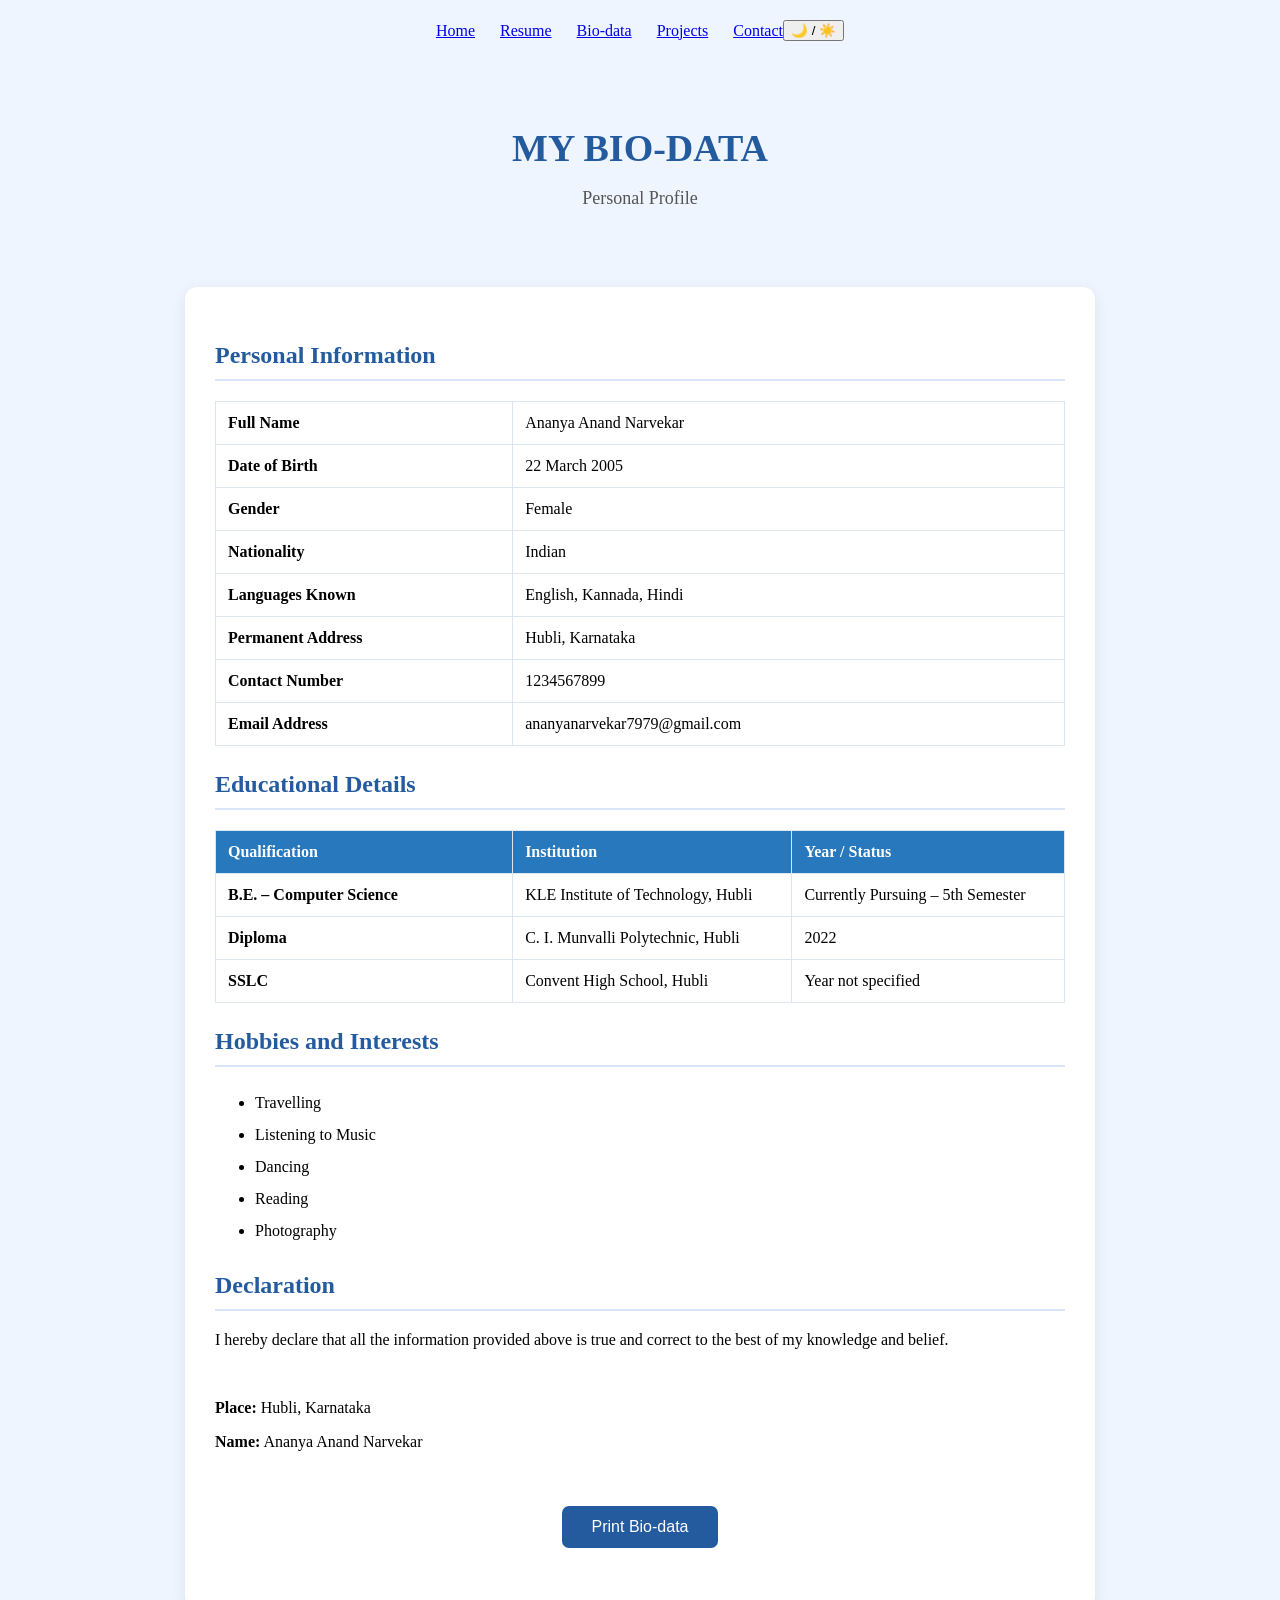
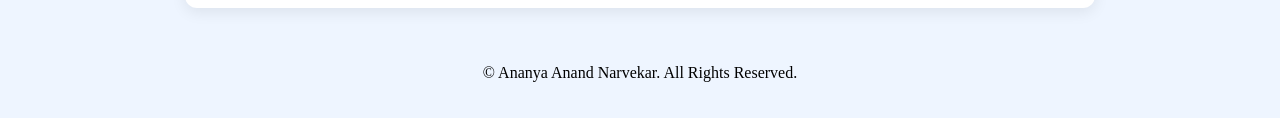
==== biodata.html @ b26a66d2 "Add files via upload" ====
<!DOCTYPE html>
<html lang="en">

<head>
    <meta charset="UTF-8">
    <meta name="viewport" content="width=device-width, initial-scale=1.0">

    <title>My Bio-data</title>

    <!-- External CSS -->
    <link rel="stylesheet" href="css/style.css">

    <!-- Bio-data Page Styling -->
    <style>

        body.biodata-page {
            background-color: #eef5ff;
            margin: 0;
        }

        /* Navigation Bar */
        .biodata-page .navbar {
            display: flex;
            justify-content: center;
            align-items: center;
            padding: 20px;
        }

        .biodata-page .nav-links {
            display: flex;
            justify-content: center;
            align-items: center;
            gap: 25px;
            flex-wrap: wrap;
        }

        /* Main Heading */
        .biodata-header {
            text-align: center;
            padding: 40px 20px;
        }

        .biodata-header h1 {
            color: #245b9e;
            font-size: 38px;
            margin-bottom: 10px;
        }

        .biodata-header p {
            font-size: 18px;
            color: #555;
        }

        /* Main Content Card */
        .biodata-card {
            max-width: 850px;
            width: 90%;
            margin: 20px auto;
            padding: 30px;
            background-color: white;
            border-radius: 12px;
            box-shadow: 0 4px 15px rgba(0, 0, 0, 0.08);
        }

        /* Section Headings */
        .biodata-card h2 {
            color: #245b9e;
            border-bottom: 2px solid #d8e6f8;
            padding-bottom: 10px;
            margin-top: 25px;
        }

        /* Tables */
        .biodata-table {
            width: 100%;
            border-collapse: collapse;
            margin-top: 15px;
        }

        .biodata-table th {
            background-color: #2878bd;
            color: white;
        }

        .biodata-table td,
        .biodata-table th {
            padding: 12px;
            border: 1px solid #dce5f0;
            text-align: left;
        }

        .biodata-table td:first-child {
            font-weight: bold;
            width: 35%;
        }

        /* Hobbies */
        .biodata-list {
            line-height: 2;
        }

        /* Print Button */
        .print-container {
            text-align: center;
            margin: 35px auto 10px;
            padding: 20px;
        }

        .print-button {
            padding: 12px 30px;
            background-color: #245b9e;
            color: white;
            border: none;
            border-radius: 7px;
            font-size: 16px;
            cursor: pointer;
        }

        .print-button:hover {
            background-color: #174477;
        }

        /* Footer */
        .biodata-footer {
            text-align: center;
            padding: 20px;
        }

        /* Mobile Responsive */
        @media (max-width: 600px) {

            .biodata-card {
                padding: 15px;
                width: 92%;
            }

            .biodata-header h1 {
                font-size: 28px;
            }

            .biodata-table td,
            .biodata-table th {
                padding: 8px;
                font-size: 13px;
            }

            .biodata-page .nav-links {
                gap: 12px;
            }
        }

        /* Print Settings */
        @media print {

            .navbar,
            .print-container,
            .biodata-footer {
                display: none !important;
            }

            body.biodata-page {
                background: white;
            }

            .biodata-card {
                width: 100%;
                max-width: 100%;
                margin: 0;
                padding: 10px;
                box-shadow: none;
            }

            .biodata-header {
                padding: 15px;
            }
        }

    </style>
</head>

<body class="biodata-page">

    <!-- Navigation Bar -->
    <nav class="navbar">

        <div class="nav-links">
            <a href="index.html">Home</a>
            <a href="resume.html">Resume</a>
            <a href="biodata.html">Bio-data</a>
            <a href="projects.html">Projects</a>
            <a href="contact.html">Contact</a>
        </div>

        <button id="theme-toggle">🌙 / ☀️</button>

    </nav>


    <!-- Centered Bio-data Heading -->
    <header class="biodata-header">

        <h1>MY BIO-DATA</h1>

        <p>Personal Profile</p>

    </header>


    <!-- Main Bio-data Content -->
    <main class="biodata-card">


        <!-- Personal Information -->
        <section>

            <h2>Personal Information</h2>

            <table class="biodata-table">

                <tr>
                    <td>Full Name</td>
                    <td>Ananya Anand Narvekar</td>
                </tr>

                <tr>
                    <td>Date of Birth</td>
                    <td>22 March 2005</td>
                </tr>

                <tr>
                    <td>Gender</td>
                    <td>Female</td>
                </tr>

                <tr>
                    <td>Nationality</td>
                    <td>Indian</td>
                </tr>

                <tr>
                    <td>Languages Known</td>
                    <td>English, Kannada, Hindi</td>
                </tr>

                <tr>
                    <td>Permanent Address</td>
                    <td>Hubli, Karnataka</td>
                </tr>

                <tr>
                    <td>Contact Number</td>
                    <td>1234567899</td>
                </tr>

                <tr>
                    <td>Email Address</td>
                    <td>ananyanarvekar7979@gmail.com</td>
                </tr>

            </table>

        </section>


        <!-- Educational Details -->
        <section>

            <h2>Educational Details</h2>

            <table class="biodata-table">

                <tr>
                    <th>Qualification</th>
                    <th>Institution</th>
                    <th>Year / Status</th>
                </tr>

                <tr>
                    <td>B.E. – Computer Science</td>
                    <td>KLE Institute of Technology, Hubli</td>
                    <td>Currently Pursuing – 5th Semester</td>
                </tr>

                <tr>
                    <td>Diploma</td>
                    <td>C. I. Munvalli Polytechnic, Hubli</td>
                    <td>2022</td>
                </tr>

                <tr>
                    <td>SSLC</td>
                    <td>Convent High School, Hubli</td>
                    <td>Year not specified</td>
                </tr>

            </table>

        </section>


        <!-- Hobbies and Interests -->
        <section>

            <h2>Hobbies and Interests</h2>

            <ul class="biodata-list">

                <li>Travelling</li>
                <li>Listening to Music</li>
                <li>Dancing</li>
                <li>Reading</li>
                <li>Photography</li>

            </ul>

        </section>


        <!-- Declaration -->
        <section>

            <h2>Declaration</h2>

            <p>
                I hereby declare that all the information provided
                above is true and correct to the best of my
                knowledge and belief.
            </p>

            <br>

            <p><strong>Place:</strong> Hubli, Karnataka</p>

            <p><strong>Name:</strong> Ananya Anand Narvekar</p>

        </section>


        <!-- Print Button at Bottom -->
        <div class="print-container">

            <button
                class="print-button"
                onclick="window.print()">

                Print Bio-data

            </button>

        </div>


    </main>


    <!-- Footer -->
    <footer class="biodata-footer">

        <p>
            © <span id="year"></span>
            Ananya Anand Narvekar. All Rights Reserved.
        </p>

    </footer>


    <!-- jQuery -->
    <script src="https://code.jquery.com/jquery-3.7.1.min.js"></script>

    <!-- Existing JavaScript -->
    <script src="js/script.js"></script>

</body>

</html>
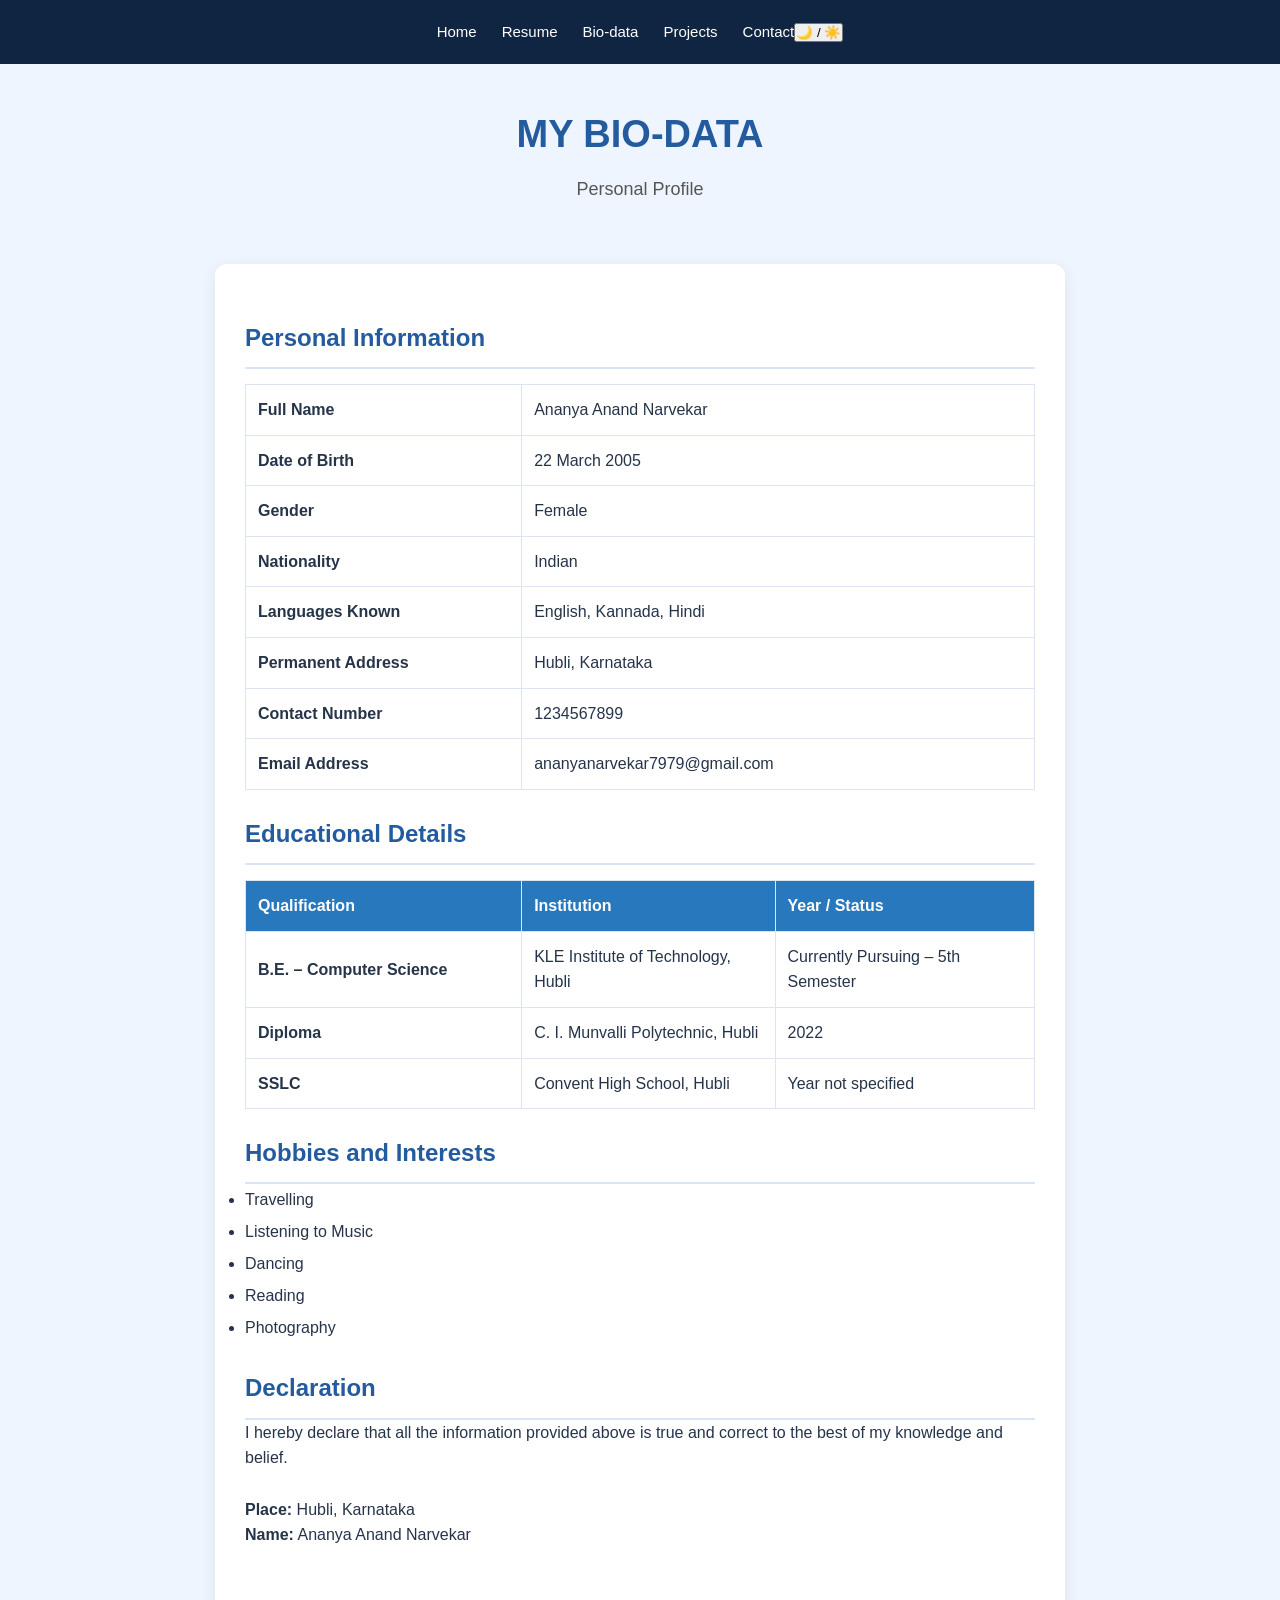
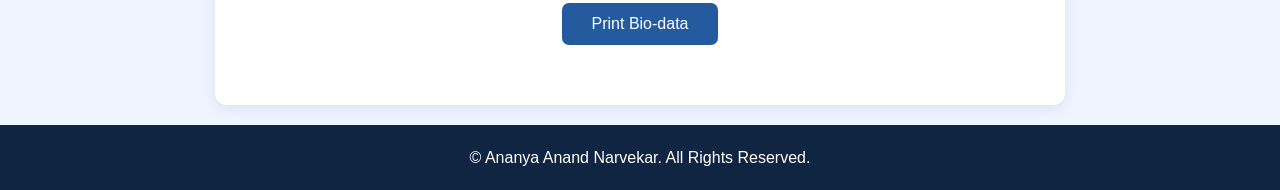
==== commit fb625b6b: "Fix HTML formatting and update stylesheet link" ====
--- a/biodata.html
+++ b/biodata.html
@@ -9,7 +9,7 @@
     <title>My Bio-data</title>
 
     <!-- External CSS -->
-    <link rel="stylesheet" href="css/style.css">
+    <link rel="stylesheet" href="style.css">
 
     <!-- Bio-data Page Styling -->
     <style>
--- a/style.css
+++ b/style.css
@@ -0,0 +1,528 @@
+
+/* General Styling */
+
+* {
+    margin: 0;
+    padding: 0;
+    box-sizing: border-box;
+    font-family: Arial, sans-serif;
+}
+
+body {
+    background-color: #f4f7fc;
+    color: #26344a;
+    line-height: 1.6;
+}
+
+/* Navigation Bar */
+
+.navbar {
+    display: flex;
+    justify-content: space-between;
+    align-items: center;
+    padding: 20px 8%;
+    background-color: #102542;
+}
+
+.logo {
+    color: white;
+    font-size: 25px;
+    font-weight: bold;
+    text-decoration: none;
+}
+
+.nav-links {
+    display: flex;
+    list-style: none;
+    gap: 25px;
+}
+
+.nav-links a {
+    color: white;
+    text-decoration: none;
+    font-size: 15px;
+    transition: 0.3s;
+}
+
+.nav-links a:hover,
+.nav-links a.active {
+    color: #65c7f7;
+}
+
+/* Theme Button */
+
+.theme-btn {
+    background: #ffffff;
+    border: none;
+    padding: 9px 12px;
+    border-radius: 8px;
+    cursor: pointer;
+    font-size: 17px;
+}
+
+/* Hero Section */
+
+.hero {
+    min-height: 470px;
+    padding: 70px 10%;
+    display: flex;
+    align-items: center;
+    justify-content: space-between;
+    gap: 40px;
+    background: linear-gradient(120deg, #eaf4ff, #ffffff);
+}
+
+.hero-content {
+    max-width: 600px;
+}
+
+.welcome {
+    color: #2385c5;
+    font-size: 14px;
+    font-weight: bold;
+    letter-spacing: 2px;
+}
+
+.hero h1 {
+    font-size: 42px;
+    margin: 15px 0;
+    color: #102542;
+}
+
+.hero h1 span {
+    color: #2385c5;
+}
+
+.hero h2 {
+    font-size: 22px;
+    margin-bottom: 15px;
+}
+
+.description {
+    color: #58677d;
+    margin-bottom: 25px;
+}
+
+/* Buttons */
+
+.hero-buttons {
+    display: flex;
+    flex-wrap: wrap;
+    gap: 15px;
+}
+
+.btn {
+    display: inline-block;
+    background: #1769aa;
+    color: white;
+    padding: 12px 22px;
+    text-decoration: none;
+    border-radius: 6px;
+    transition: 0.3s;
+}
+
+.btn:hover {
+    background: #102542;
+    transform: translateY(-3px);
+}
+
+.btn-outline {
+    background: transparent;
+    color: #1769aa;
+    border: 2px solid #1769aa;
+}
+
+/* Profile Area */
+
+.profile-area {
+    text-align: center;
+}
+
+.profile-circle {
+    width: 220px;
+    height: 220px;
+    border-radius: 50%;
+    background: #1769aa;
+    border: 8px solid #ffffff;
+    box-shadow: 0 8px 25px rgba(0,0,0,0.15);
+    display: flex;
+    align-items: center;
+    justify-content: center;
+}
+
+.profile-circle span {
+    font-size: 65px;
+    color: white;
+    font-weight: bold;
+}
+
+.profile-area p {
+    margin-top: 12px;
+    font-weight: bold;
+}
+
+/* Common Sections */
+
+.section {
+    padding: 55px 10%;
+    text-align: center;
+}
+
+.section h2 {
+    font-size: 28px;
+    color: #102542;
+    margin-bottom: 20px;
+}
+
+.about p {
+    max-width: 750px;
+    margin: auto;
+    color: #58677d;
+}
+
+/* Skills */
+
+.skill-container {
+    display: flex;
+    justify-content: center;
+    flex-wrap: wrap;
+    gap: 18px;
+}
+
+.skill-card {
+    background: white;
+    color: #1769aa;
+    padding: 18px 30px;
+    border-radius: 8px;
+    box-shadow: 0 3px 12px rgba(0,0,0,0.07);
+    font-weight: bold;
+}
+
+/* Footer */
+
+footer {
+    background: #102542;
+    color: white;
+    text-align: center;
+    padding: 20px;
+}
+
+/* Dark Mode */
+
+body.dark-mode {
+    background: #182538;
+    color: white;
+}
+
+body.dark-mode .hero {
+    background: #263b54;
+}
+
+body.dark-mode .hero h1,
+body.dark-mode .section h2,
+body.dark-mode .hero h2 {
+    color: white;
+}
+
+body.dark-mode .about p {
+    color: #d4deea;
+}
+
+body.dark-mode .skill-card {
+    background: #263b54;
+    color: #65c7f7;
+}
+
+
+
+@media (max-width: 768px) {
+
+    .navbar {
+        flex-direction: column;
+        gap: 15px;
+    }
+
+    .nav-links {
+        flex-wrap: wrap;
+        justify-content: center;
+        gap: 15px;
+    }
+
+    .hero {
+        flex-direction: column-reverse;
+        text-align: center;
+        padding: 45px 6%;
+    }
+
+    .hero h1 {
+        font-size: 32px;
+    }
+
+    .hero-buttons {
+        justify-content: center;
+    }
+
+    .profile-circle {
+        width: 170px;
+        height: 170px;
+    }
+
+    .profile-circle span {
+        font-size: 50px;
+    }
+
+    .section {
+        padding: 40px 6%;
+    }
+}
+.welcome-animation {
+    animation: welcomeFade 2s ease-in-out;
+}
+
+@keyframes welcomeFade {
+    from {
+        opacity: 0;
+        transform: translateY(20px);
+    }
+
+    to {
+        opacity: 1;
+        transform: translateY(0);
+    }
+}
+
+/* ===== RESUME PAGE DESIGN ===== */
+
+.resume-page {
+    background: #f4f7fc;
+    color: #263248;
+    font-family: Arial, sans-serif;
+    margin: 0;
+    line-height: 1.6;
+}
+
+.resume-page main {
+    max-width: 1000px;
+    margin: 40px auto;
+    padding: 30px;
+}
+
+.resume-page h1 {
+    text-align: center;
+    color: #247db8;
+    font-size: 36px;
+}
+
+.resume-page h2 {
+    color: #247db8;
+    border-bottom: 2px solid #d9e8f5;
+    padding-bottom: 8px;
+    margin-bottom: 20px;
+}
+
+.resume-page section {
+    background: white;
+    padding: 25px;
+    margin: 22px 0;
+    border-radius: 12px;
+    box-shadow: 0 4px 15px rgba(0,0,0,0.06);
+    transition: 0.3s ease;
+}
+
+.resume-page section:hover {
+    transform: translateY(-4px);
+    box-shadow: 0 8px 22px rgba(0,0,0,0.10);
+}
+
+.resume-page p,
+.resume-page li {
+    color: #586579;
+}
+
+.resume-page li {
+    margin-bottom: 10px;
+}
+
+.resume-page table {
+    width: 100%;
+    border-collapse: collapse;
+}
+
+.resume-page th,
+.resume-page td {
+    padding: 13px;
+    text-align: left;
+    border: 1px solid #dce5ef;
+}
+
+.resume-page th {
+    background: #247db8;
+    color: white;
+}
+
+.resume-page tr:nth-child(even) {
+    background: #f1f6fb;
+}
+
+.resume-page a,
+.resume-page button {
+    cursor: pointer;
+    transition: 0.3s;
+}
+
+.resume-page a:hover,
+.resume-page button:hover {
+    opacity: 0.8;
+}
+
+@media (max-width: 768px) {
+    .resume-page main {
+        margin: 15px;
+        padding: 10px;
+    }
+
+    .resume-page h1 {
+        font-size: 27px;
+    }
+
+    .resume-page section {
+        padding: 18px;
+    }
+}
+
+@media print {
+    .resume-page button,
+    .resume-page nav {
+        display: none;
+    }
+
+    .resume-page section {
+        box-shadow: none;
+        break-inside: avoid;
+    }
+}
+
+/* =================================
+   EXTRA WEBSITE ANIMATIONS
+================================= */
+
+/* Smooth page entrance */
+body {
+    animation: pageAppear 0.8s ease-in-out;
+}
+
+@keyframes pageAppear {
+    from {
+        opacity: 0;
+        transform: translateY(12px);
+    }
+    to {
+        opacity: 1;
+        transform: translateY(0);
+    }
+}
+
+/* Heading animation */
+h1 {
+    animation: headingAppear 1s ease-out;
+}
+
+@keyframes headingAppear {
+    from {
+        opacity: 0;
+        transform: translateY(-25px);
+    }
+    to {
+        opacity: 1;
+        transform: translateY(0);
+    }
+}
+
+/* Navigation hover effect */
+nav a {
+    position: relative;
+    text-decoration: none;
+    transition: color 0.3s ease;
+}
+
+nav a::after {
+    content: "";
+    position: absolute;
+    width: 0;
+    height: 2px;
+    left: 0;
+    bottom: -5px;
+    background: #2878d0;
+    transition: width 0.3s ease;
+}
+
+nav a:hover::after {
+    width: 100%;
+}
+
+/* Card entrance animation */
+.project-card,
+.contact-card,
+.biodata-card,
+.resume-card,
+section {
+    animation: cardAppear 0.9s ease both;
+}
+
+@keyframes cardAppear {
+    from {
+        opacity: 0;
+        transform: translateY(25px);
+    }
+    to {
+        opacity: 1;
+        transform: translateY(0);
+    }
+}
+
+/* Card hover effect */
+.project-card,
+.contact-card,
+.biodata-card,
+.resume-card {
+    transition: transform 0.3s ease, box-shadow 0.3s ease;
+}
+
+.project-card:hover,
+.contact-card:hover,
+.biodata-card:hover,
+.resume-card:hover {
+    transform: translateY(-7px);
+    box-shadow: 0 10px 25px rgba(0, 0, 0, 0.13);
+}
+
+/* Image hover effect */
+.project-card img {
+    transition: transform 0.4s ease;
+}
+
+.project-card:hover img {
+    transform: scale(1.03);
+}
+
+/* Button hover animation */
+button {
+    transition: transform 0.3s ease, box-shadow 0.3s ease;
+}
+
+button:hover {
+    transform: translateY(-3px);
+    box-shadow: 0 5px 12px rgba(0, 0, 0, 0.15);
+}
+
+/* Respect reduced-motion settings */
+@media (prefers-reduced-motion: reduce) {
+    *,
+    *::before,
+    *::after {
+        animation-duration: 0.01ms !important;
+        transition-duration: 0.01ms !important;
+    }
+}
+
+
